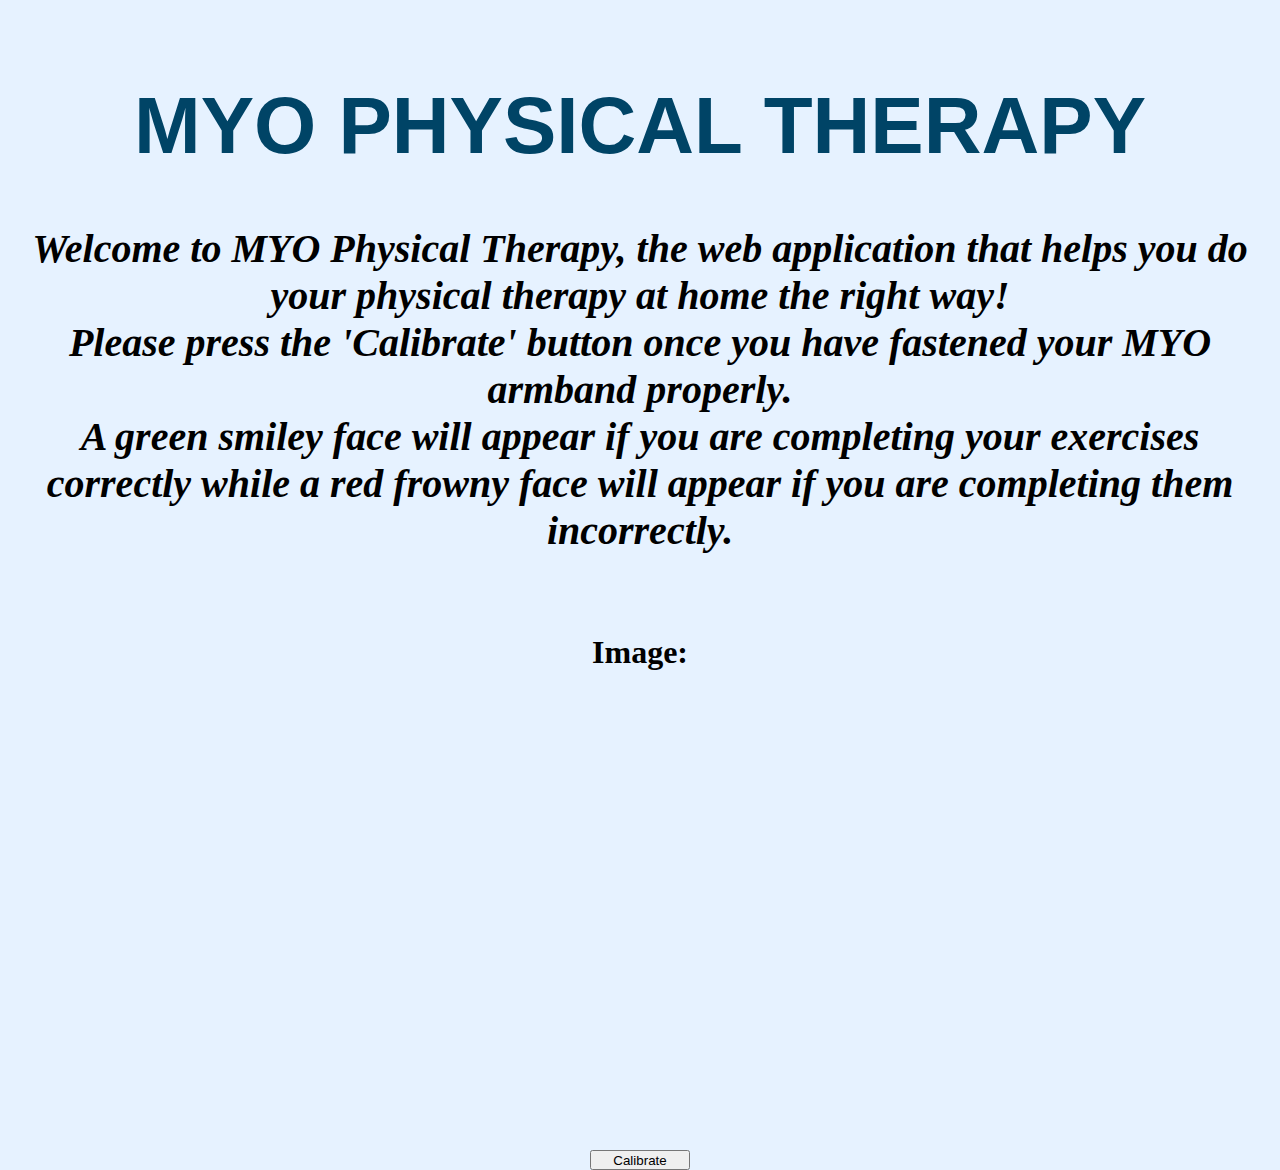
==== index.html @ 040dc0e8 "Add files via upload" ====
<html>
	<head>
		<title>Physical Therapy</title>
		<link rel="stylesheet" href="fitness.css">
	</head>
	<body>
		<br>
		<h1 id="IntroTitle">MYO PHYSICAL THERAPY</h1>
		<h3 id="IntroParagraph">Welcome to MYO Physical Therapy, the web application that helps you do your physical therapy at home the right way!<br>
		Please press the 'Calibrate' button once you have fastened your MYO armband properly.<br>
		A green smiley face will appear if you are completing your exercises correctly while a red frowny face will appear if you are completing them incorrectly.<br>
		</h3>
		<br>
		<h1 id="ImageTitle">Image:</h1>
		<img id="img1" src="green.jpg"/>
		<img id="img2" src="red.jpg"/>
		<br>
		<br>
		<button onclick="calibrate()">Calibrate</button>
		<script src="myo.js/myo.js"></script>
		<script src="script.js"></script>
		<br>
		<br>
		<br>
		<br>
	</body>
</html>
---- fitness.css ----
body {
	background-color: #e6f2ff;
}

#IntroTitle {
	text-align: center;
	font-family: Impact, Charcoal, sans-serif;
	font-size: 80px;
	color: #004466;
}

#IntroParagraph {
	text-align: center;
	font-style: italic;
	font-family: "Ariel";
	font-size: 40px;
	color: #000000;
}

button {
	height:20px; 
    width:100px; 
    margin: -20px -50px; 
    position:relative;
    top:50%; 
    left:50%;
}

#ImageTitle {
	text-align: center;
}

#img1 {
  display: none;
  height: 200px;
  width: 200px;
  margin: 0 auto;
  padding: 10px;
}

#img2 {
  display: none;
  height: 200px;
  width: 200px;
  margin: 0 auto;
  padding: 10px;
}
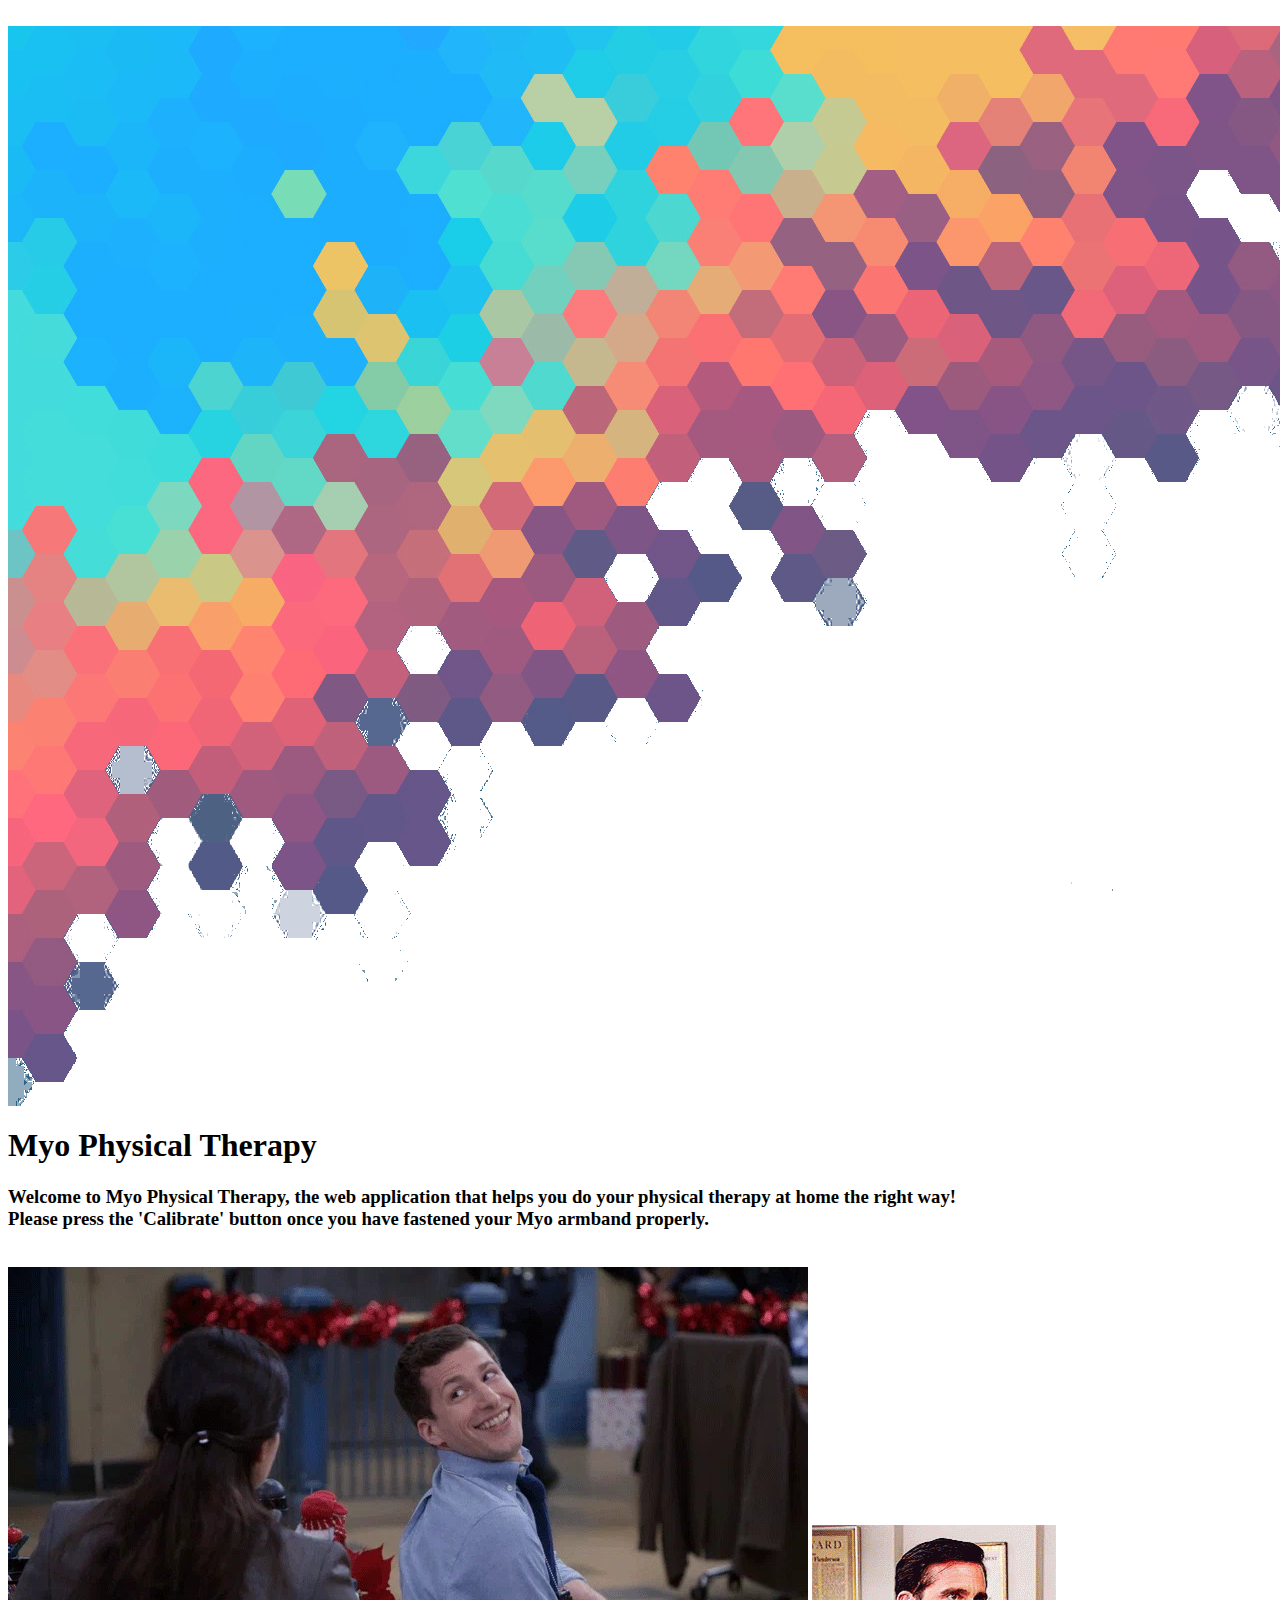
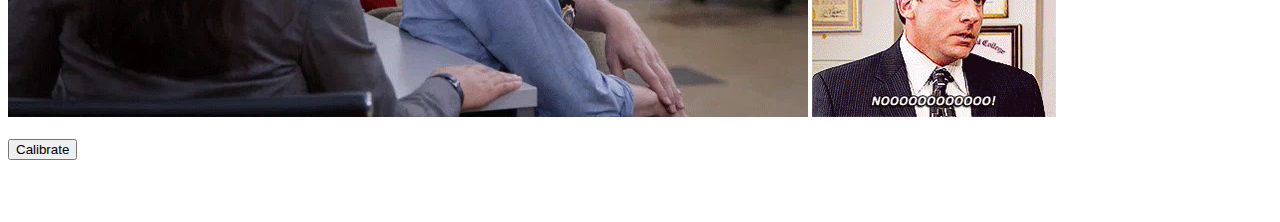
==== commit 0c1f9254: "edit css styles git status" ====
--- a/index.html
+++ b/index.html
@@ -1,19 +1,19 @@
 <html>
 	<head>
 		<title>Physical Therapy</title>
+		<link href="https://fonts.googleapis.com/css?family=Lobster|Merriweather" rel="stylesheet">
 		<link rel="stylesheet" href="fitness.css">
 	</head>
 	<body>
 		<br>
-		<h1 id="IntroTitle">MYO PHYSICAL THERAPY</h1>
-		<h3 id="IntroParagraph">Welcome to MYO Physical Therapy, the web application that helps you do your physical therapy at home the right way!<br>
-		Please press the 'Calibrate' button once you have fastened your MYO armband properly.<br>
-		A green smiley face will appear if you are completing your exercises correctly while a red frowny face will appear if you are completing them incorrectly.<br>
+		<img id="backgroundImg" src="backgroundBlue.png" />
+		<h1 id="IntroTitle">Myo Physical Therapy</h1>
+		<h3 id="IntroParagraph">Welcome to Myo Physical Therapy, the web application that helps you do your physical therapy at home the right way!<br>
+		Please press the 'Calibrate' button once you have fastened your Myo armband properly.<br>
 		</h3>
 		<br>
-		<h1 id="ImageTitle">Image:</h1>
-		<img id="img1" src="green.jpg"/>
-		<img id="img2" src="red.jpg"/>
+		<img id="img1" src="yes.gif"/>
+		<img id="img2" src="no.gif"/>
 		<br>
 		<br>
 		<button onclick="calibrate()">Calibrate</button>
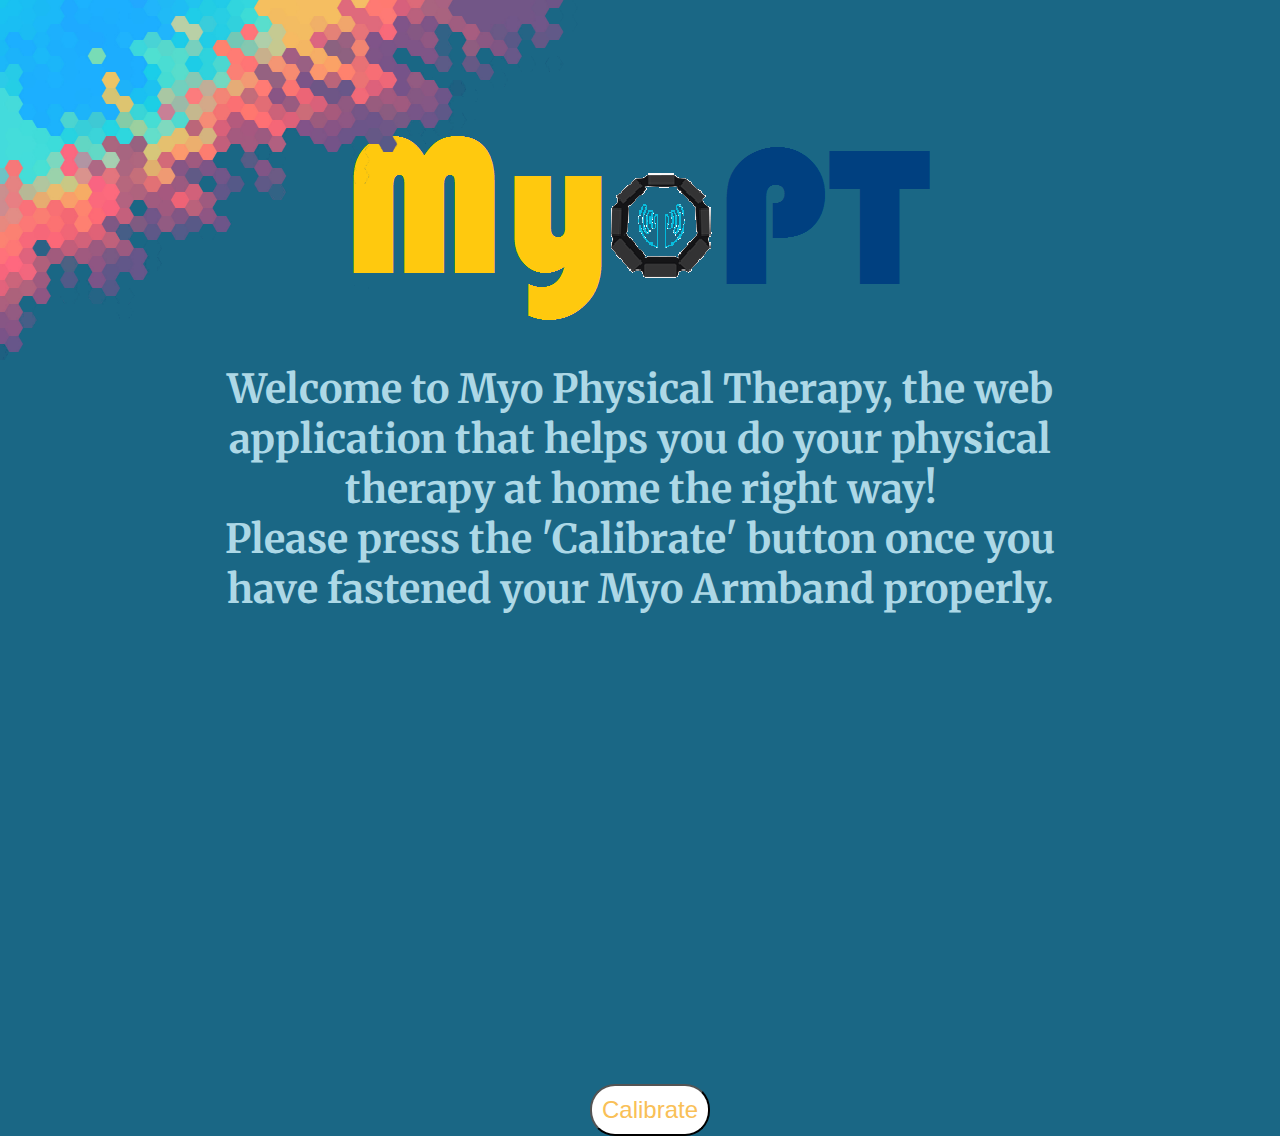
==== commit 95e824ed: "add logo image" ====
--- a/index.html
+++ b/index.html
@@ -1,27 +1,24 @@
 <html>
 	<head>
-		<title>Physical Therapy</title>
+		<title>MyoPT</title>
 		<link href="https://fonts.googleapis.com/css?family=Lobster|Merriweather" rel="stylesheet">
-		<link rel="stylesheet" href="fitness.css">
+		<link rel="stylesheet" href="styles.css">
 	</head>
 	<body>
 		<br>
 		<img id="backgroundImg" src="backgroundBlue.png" />
-		<h1 id="IntroTitle">Myo Physical Therapy</h1>
+		<br>
+		<div id = "logo"><img src="logo.png" /></div>
 		<h3 id="IntroParagraph">Welcome to Myo Physical Therapy, the web application that helps you do your physical therapy at home the right way!<br>
-		Please press the 'Calibrate' button once you have fastened your Myo armband properly.<br>
+		Please press the 'Calibrate' button once you have fastened your Myo Armband properly.<br>
 		</h3>
 		<br>
 		<img id="img1" src="yes.gif"/>
 		<img id="img2" src="no.gif"/>
-		<br>
-		<br>
+		<br><br><br>
 		<button onclick="calibrate()">Calibrate</button>
+		<br><br><br>
 		<script src="myo.js/myo.js"></script>
 		<script src="script.js"></script>
-		<br>
-		<br>
-		<br>
-		<br>
 	</body>
 </html>--- a/styles.css
+++ b/styles.css
@@ -0,0 +1,58 @@
+body {
+	background-color: #1A6785;
+	color: white;
+	padding: 5% 15%;
+}
+
+#backgroundImg {
+	position: absolute;
+	top: 0;
+	left: 0;
+	width: 50%;
+}
+
+#logo {
+	text-align: center;
+}
+
+#IntroParagraph {
+	text-align: center;
+	font-family: 'Merriweather', serif;
+	font-size: 40px;
+	color: lightblue;
+}
+
+button {
+    margin: -20px -50px; 
+    position:relative;
+    top:50%; 
+    left:50%;
+	border-radius: 25px;
+	padding: 10px;
+	background-color: white;
+	color: #F9C057;
+	font-size: 24px;
+}
+
+button:hover {
+	background-color: #F9C057;
+	color: white;
+}
+
+#ImageTitle {
+	text-align: center;
+}
+
+#img1 {
+  display: none;
+  height: 200px;
+  margin: 0 auto;
+  padding: 10px;
+}
+
+#img2 {
+  display: none;
+  height: 200px;
+  margin: 0 auto;
+  padding: 10px;
+}